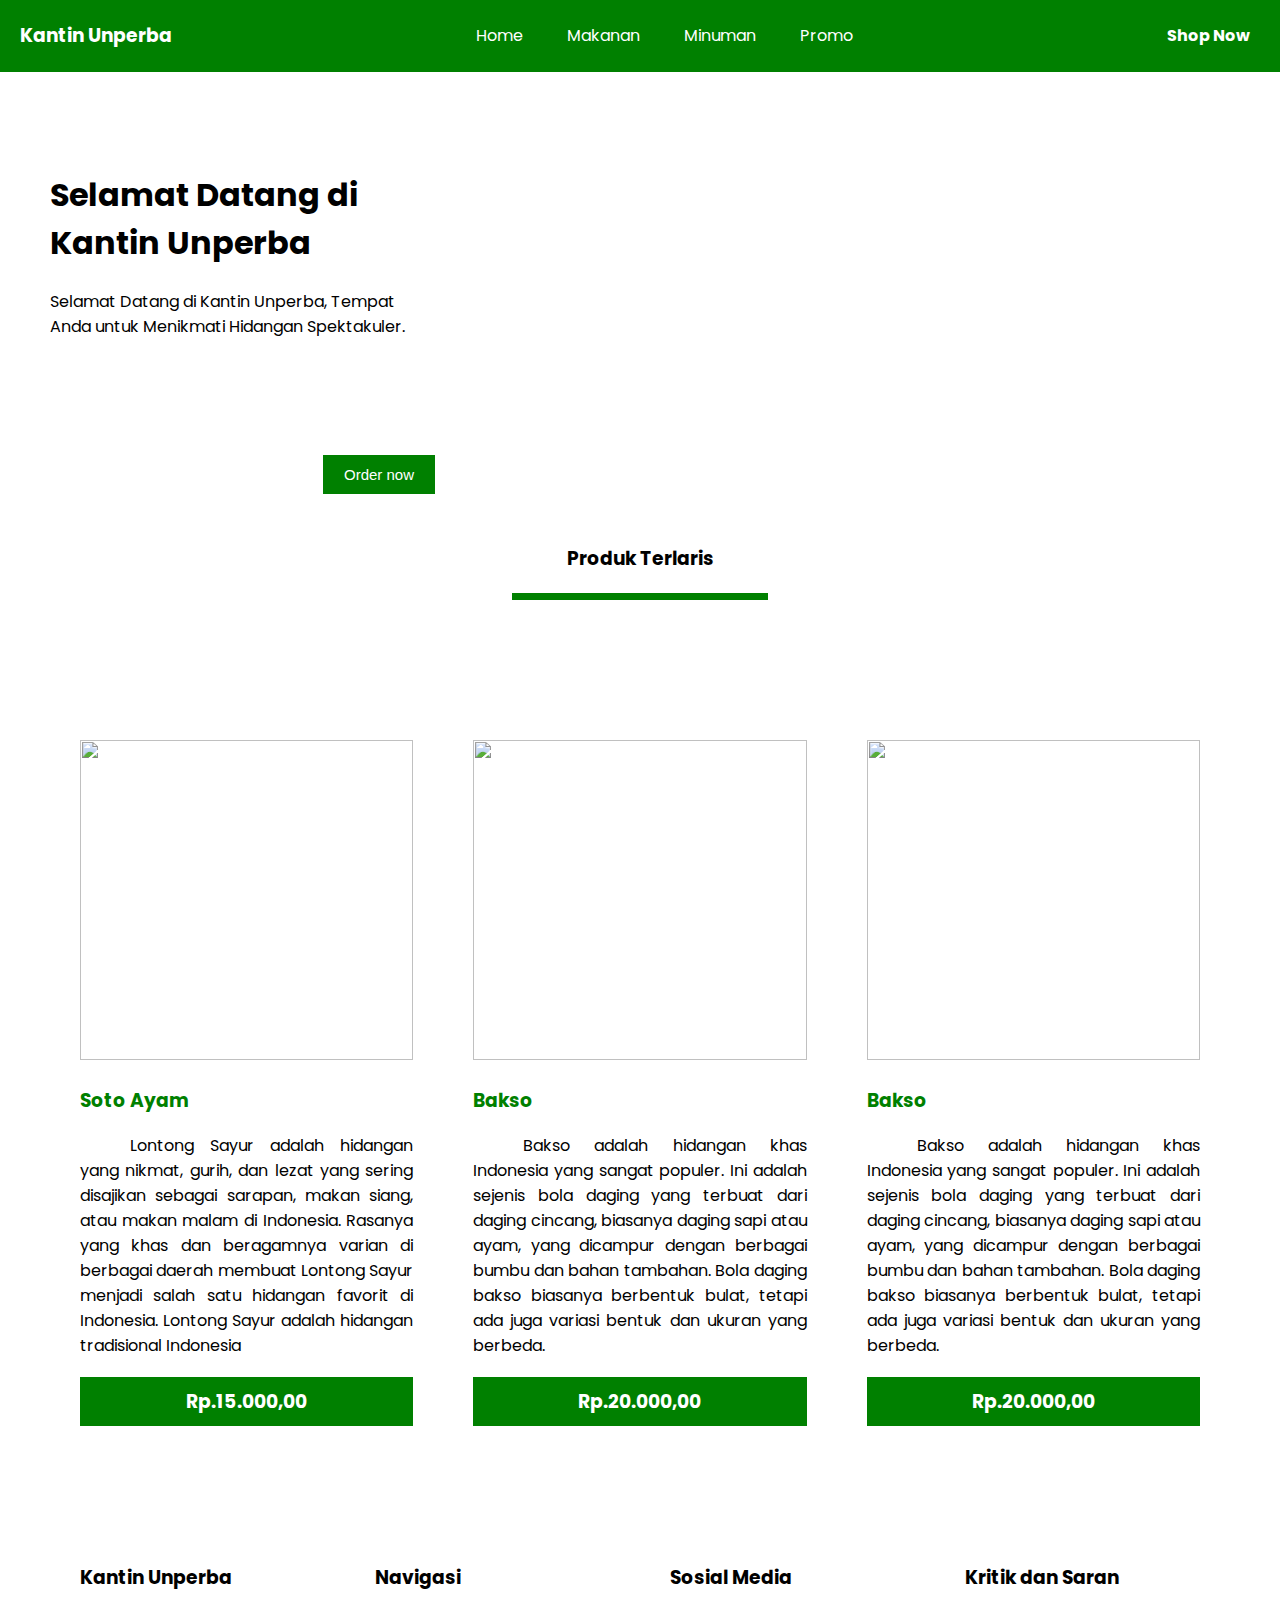
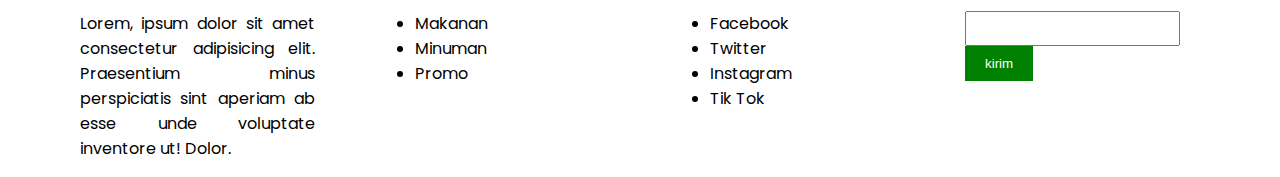
==== index.html @ 9907d781 "first commit" ====
<!DOCTYPE html>
<html lang="en">
  <head>
    <meta charset="UTF-8" />
    <meta name="viewport" content="width=device-width, initial-scale=1.0" />
    <title>praktikum web kelas sore</title>
    <link rel="stylesheet" href="assets/styles/navbar.css" />
    <link rel="stylesheet" href="assets/styles/fonts.css" />
    <link rel="stylesheet" href="assets/styles/hero.css" />
    <link rel="stylesheet" href="assets/styles/produkterlaris.css" />
    <link rel="stylesheet" href="assets/styles/footer.css" />
  </head>
  <body>
    <header>
      <nav class="navbar">
        <h3>Kantin Unperba</h3>
        <ul>
          <li><a href="index.html">Home</a></li>
          <li><a href="makanan.html">Makanan</a></li>
          <li><a href="minuman.html">Minuman</a></li>
          <li><a href="promo.html">Promo</a></li>
        </ul>
        <h4>Shop Now</h4>
      </nav>
    </header>
    <div class="hero">
      <div class="left-content">
        <h1>Selamat Datang di Kantin Unperba</h1>
        <p>
          Selamat Datang di Kantin Unperba, Tempat Anda untuk Menikmati Hidangan
          Spektakuler.
        </p>
        <button>Order now</button>
      </div>
      <div class="right-content">
        <img
          src="https://d1vbn70lmn1nqe.cloudfront.net/prod/wp-content/uploads/2022/01/07073657/ketahui-makanan-yang-dapat-merusak-kulit-halodoc.jpg"
          alt=""
        />
      </div>
    </div>
    <h3 class="judul-produk">Produk Terlaris</h3>
    <div class="produk-terlaris">
      <div class="produk1">
        <img
          src="https://palpres.disway.id/upload/b585c852c1493e5de5ada767252a5e8d.jpeg"
          alt=""
        />
        <h3 class="nama-produk">Soto Ayam</h3>
        <p class="deskripsi">
          Lontong Sayur adalah hidangan yang nikmat, gurih, dan lezat yang
          sering disajikan sebagai sarapan, makan siang, atau makan malam di
          Indonesia. Rasanya yang khas dan beragamnya varian di berbagai daerah
          membuat Lontong Sayur menjadi salah satu hidangan favorit di
          Indonesia. Lontong Sayur adalah hidangan tradisional Indonesia
        </p>
        <h3 class="harga">Rp.15.000,00</h3>
      </div>
      <div class="produk1">
        <img
          src="https://static.promediateknologi.id/crop/0x0:0x0/750x500/webp/photo/2022/06/14/3999898874.jpg"
          alt=""
        />
        <h3 class="nama-produk">Bakso</h3>
        <p class="deskripsi">
          Bakso adalah hidangan khas Indonesia yang sangat populer. Ini adalah
          sejenis bola daging yang terbuat dari daging cincang, biasanya daging
          sapi atau ayam, yang dicampur dengan berbagai bumbu dan bahan
          tambahan. Bola daging bakso biasanya berbentuk bulat, tetapi ada juga
          variasi bentuk dan ukuran yang berbeda.
        </p>
        <h3 class="harga">Rp.20.000,00</h3>
      </div>
      <div class="produk1">
        <img
          src="https://www.sasa.co.id/medias/editor/oris/pempek.jpg"
          alt=""
        />
        <h3 class="nama-produk">Bakso</h3>
        <p class="deskripsi">
          Bakso adalah hidangan khas Indonesia yang sangat populer. Ini adalah
          sejenis bola daging yang terbuat dari daging cincang, biasanya daging
          sapi atau ayam, yang dicampur dengan berbagai bumbu dan bahan
          tambahan. Bola daging bakso biasanya berbentuk bulat, tetapi ada juga
          variasi bentuk dan ukuran yang berbeda.
        </p>
        <h3 class="harga">Rp.20.000,00</h3>
      </div>
    </div>
    <footer class="footer">
      <div class="deskripsi-footer">
        <h3>Kantin Unperba</h3>
        <p>
          Lorem, ipsum dolor sit amet consectetur adipisicing elit. Praesentium
          minus perspiciatis sint aperiam ab esse unde voluptate inventore ut!
          Dolor.
        </p>
      </div>
      <div class="deskripsi-footer">
        <h3>Navigasi</h3>
        <ul>
          <li>Makanan</li>
          <li>Minuman</li>
          <li>Promo</li>
        </ul>
      </div>
      <div class="deskripsi-footer">
        <h3>Sosial Media</h3>
        <ul>
          <li>Facebook</li>
          <li>Twitter</li>
          <li>Instagram</li>
          <li>Tik Tok</li>
        </ul>
      </div>
      <div class="deskripsi-footer">
        <h3>Kritik dan Saran</h3>
        <input type="text" />
        <button>kirim</button>
      </div>
    </footer>
  </body>
  <script src="assets/scripts/script.js"></script>
</html>
---- assets/styles/navbar.css ----
/* Gaya dasar untuk navbar */

.navbar {
  width: 100%;
  position: fixed;
  top: 0;
  display: flex;
  justify-content: space-between;
  align-items: center;
  background-color: green;
}
nav.sticky {
  background-color: rgb(154, 235, 154);
  box-shadow: 5px 5px 10px rgba(0, 0, 0, 0.5);
}
nav.sticky h3,
nav.sticky h4,
nav.sticky a {
  color: black;
}
nav.sticky a:hover {
  color: green;
}
/* Gaya untuk judul di navbar */
.navbar h3 {
  color: white;
  padding-left: 20px;
}
/* Gaya untuk shop now */
.navbar h4 {
  color: white;
  padding: 2px 10px;
  margin-right: 20px;
}
.navbar h4:hover {
  background-color: rgb(154, 235, 154);
  color: black;
}

/* Gaya untuk daftar yang berisi tautan */
.navbar ul {
  list-style: none;
  padding: 0;
  text-align: center;
}

/* Gaya untuk setiap tautan di navbar */
.navbar li {
  display: inline;
  margin: 0 10px; /* Jarak antara tautan */
}

/* Gaya untuk tautan di navbar */
.navbar a {
  text-decoration: none;
  color: #fff;
  font-size: 16px;
  padding: 20px 10px;
}

/* Gaya saat tautan disorot (hover) */
.navbar a:hover {
  color: black;
  background-color: rgb(154, 235, 154);
  padding: 20px 10px;
}

.active,
.btn:hover {
  background-color: black;
  color: white;
}
---- assets/styles/fonts.css ----
@import url("https://fonts.googleapis.com/css2?family=Poppins:ital,wght@0,100;0,200;0,300;0,400;0,500;0,600;0,700;0,800;0,900;1,100;1,200;1,300;1,400;1,500;1,600;1,700;1,800;1,900&display=swap");

body {
  font-family: "Poppins", sans-serif;
  margin: 0;
}
---- assets/styles/hero.css ----
.hero {
  display: grid;
  grid-template-columns: repeat(2, 1fr);
  gap: 10px;
  margin: 0px 50px;
  margin-top: 150px;
  align-items: center;
}

.hero .left-content {
  margin-right: 200px;
}
.hero .left-content button {
  float: right;
  margin-top: 100px;
  font-size: 15px;
  background-color: green;
  padding: 10px 20px;
  border: 1px solid green;
  color: white;
}
.hero .left-content button:hover {
  background-color: rgb(154, 235, 154);
  color: black;
}
.hero .right-content img {
  width: 700px;
  border-top-left-radius: 100px;
  border-bottom-right-radius: 100px;
}
---- assets/styles/produkterlaris.css ----
.judul-produk {
  text-align: center;
  margin-top: 50px;
  border-bottom: 7px solid green;
  padding-bottom: 20px;
  margin-left: 40%;
  margin-right: 40%;
}
.produk-terlaris {
  display: grid;
  grid-template-columns: repeat(3, 1fr);
  gap: 4;
  margin-top: 100px;
  margin-right: 50px;
  margin-left: 50px;
}
.produk-terlaris img {
  width: 100%;
  height: 320px;
}
.produk-terlaris p {
  text-align: justify;
  text-indent: 50px;
}
.produk-terlaris .produk1 {
  margin: 0px 30px;
  margin-top: 40px;
}
.produk-terlaris .nama-produk {
  color: green;
}
.produk-terlaris .harga {
  background-color: green;
  padding: 10px;
  color: white;
  text-align: center;
}
.produk-terlaris .harga:hover {
  background-color: rgb(154, 235, 154);
  color: black;
}
---- assets/styles/footer.css ----
.footer {
  display: grid;
  grid-template-columns: repeat(4, 1fr);
  gap: 4;
  margin: 0px 50px;
  margin-top: 100px;
}
.footer .deskripsi-footer {
  margin: 0px 30px;
}
.footer .deskripsi-footer p {
  text-align: justify;
}
.footer .deskripsi-footer button {
  background-color: green;
  border: none;
  color: white;
  padding: 10px 20px;
}
.footer .deskripsi-footer button:hover {
  background-color: rgb(154, 235, 154);
  color: black;
}
.footer .deskripsi-footer input {
  padding: 8px 17px;
}
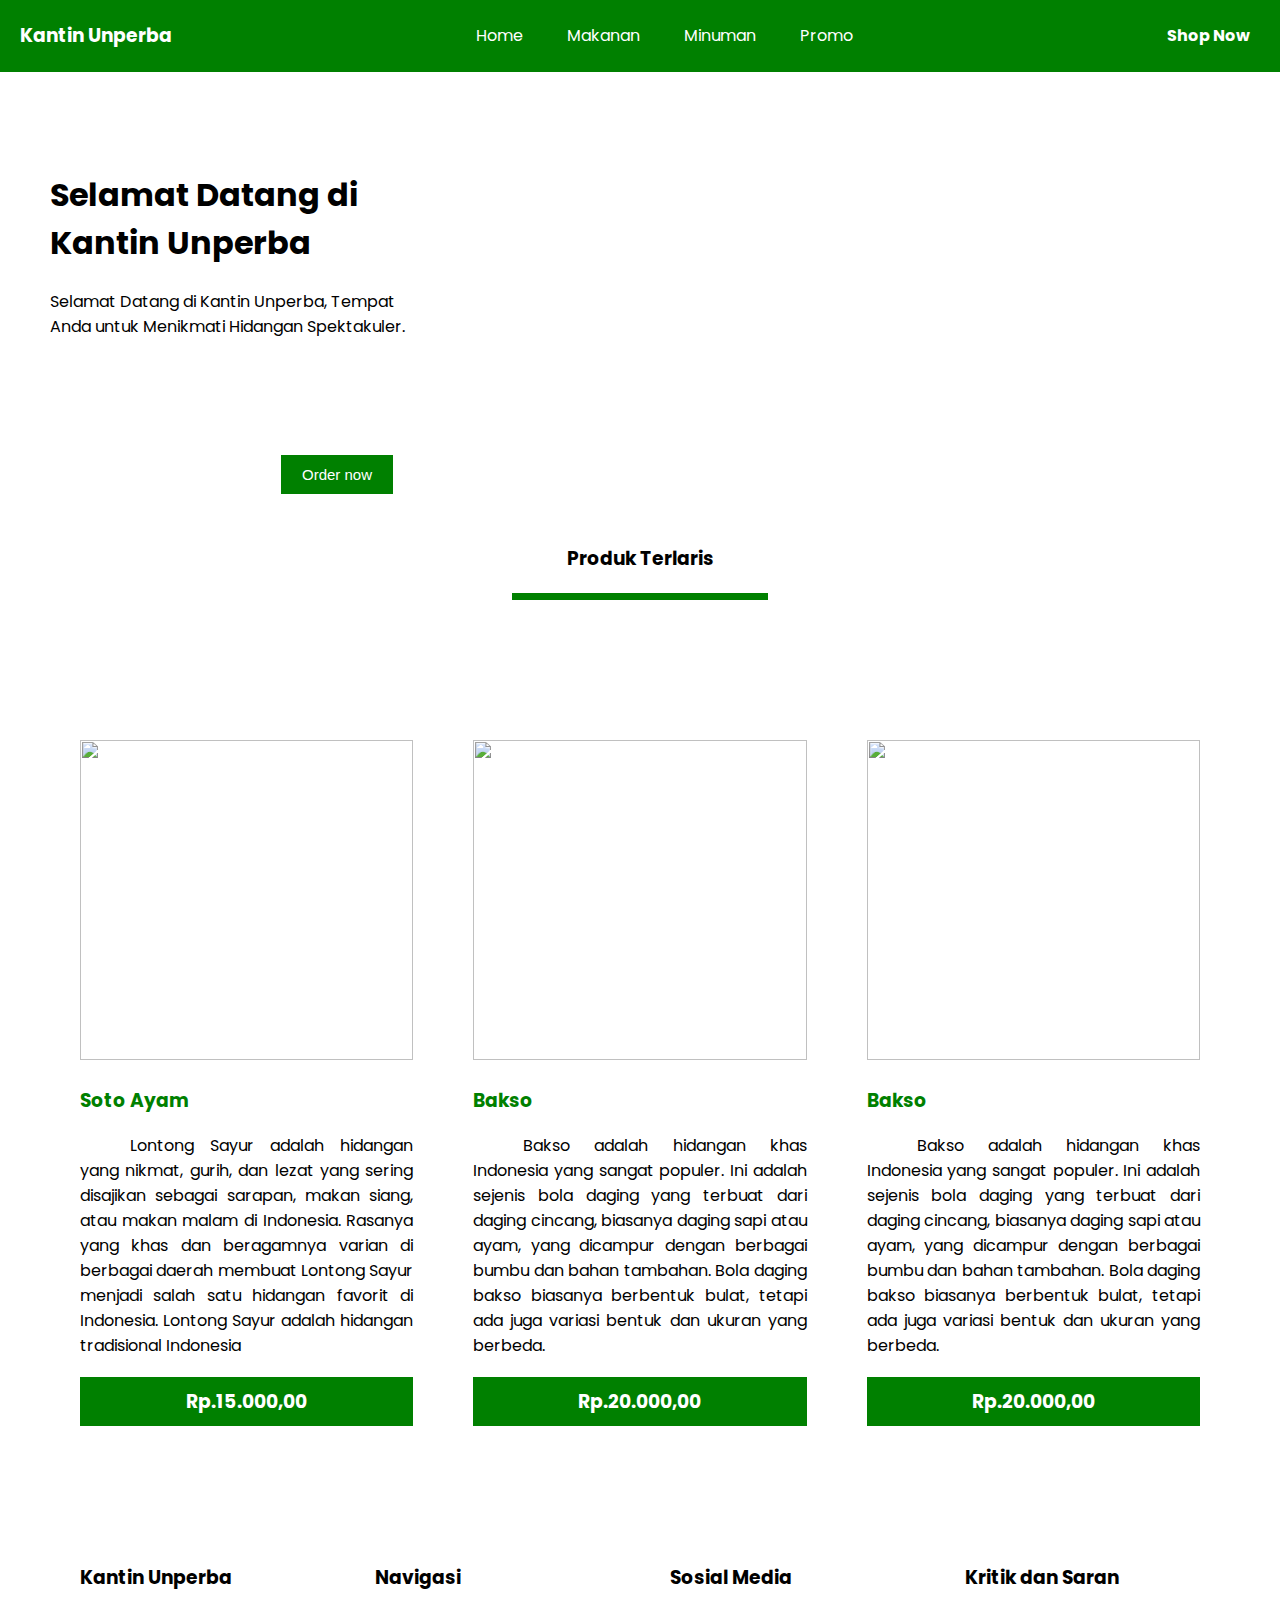
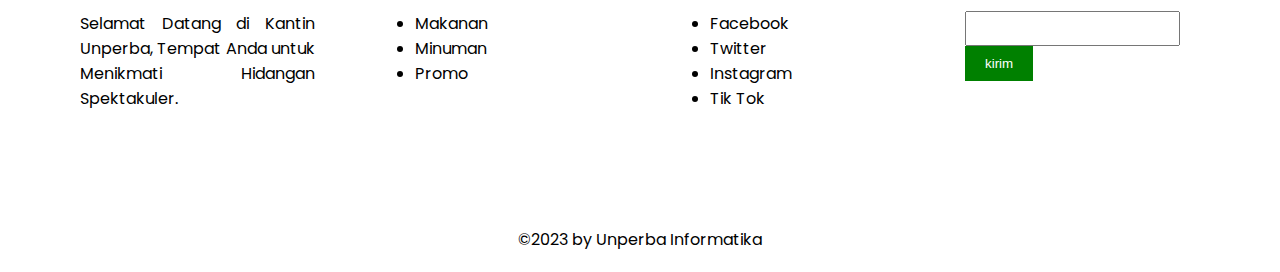
==== commit 395a39f5: "fix responsive" ====
--- a/index.html
+++ b/index.html
@@ -91,9 +91,8 @@
       <div class="deskripsi-footer">
         <h3>Kantin Unperba</h3>
         <p>
-          Lorem, ipsum dolor sit amet consectetur adipisicing elit. Praesentium
-          minus perspiciatis sint aperiam ab esse unde voluptate inventore ut!
-          Dolor.
+          Selamat Datang di Kantin Unperba, Tempat Anda untuk Menikmati Hidangan
+          Spektakuler.
         </p>
       </div>
       <div class="deskripsi-footer">
@@ -120,5 +119,6 @@
       </div>
     </footer>
   </body>
+  <div class="copyright">&copy;2023 by Unperba Informatika</div>
   <script src="assets/scripts/script.js"></script>
 </html>
--- a/assets/styles/navbar.css
+++ b/assets/styles/navbar.css
@@ -70,3 +70,22 @@
   background-color: black;
   color: white;
 }
+@media (max-width: 768px) {
+  .navbar {
+    display: block;
+  }
+  .navbar a {
+    padding: 5px 5px;
+  }
+  .navbar a:hover {
+    padding: 5px 5px;
+  }
+  .navbar h3 {
+    text-align: center;
+    padding-bottom: 20px;
+    border-bottom: 1px solid white;
+  }
+  .navbar h4 {
+    display: none;
+  }
+}
--- a/assets/styles/hero.css
+++ b/assets/styles/hero.css
@@ -11,8 +11,8 @@
   margin-right: 200px;
 }
 .hero .left-content button {
-  float: right;
   margin-top: 100px;
+  margin-left: 60%;
   font-size: 15px;
   background-color: green;
   padding: 10px 20px;
@@ -28,3 +28,29 @@
   border-top-left-radius: 100px;
   border-bottom-right-radius: 100px;
 }
+@media (max-width: 768px) {
+  .hero {
+    grid-template-columns: repeat(1, 1fr);
+    margin: 0px 10px;
+    margin-top: 120px;
+  }
+  .hero .right-content img {
+    width: 100%;
+    border-top-left-radius: 10px;
+    border-bottom-right-radius: 10px;
+  }
+  .hero .left-content {
+    margin-right: 0;
+    text-align: center;
+  }
+  .hero .left-content button {
+    margin-top: 50px;
+    margin-left: 0;
+    margin-bottom: 20px;
+    font-size: 15px;
+    background-color: green;
+    padding: 10px 20px;
+    border: 1px solid green;
+    color: white;
+  }
+}
--- a/assets/styles/produkterlaris.css
+++ b/assets/styles/produkterlaris.css
@@ -39,3 +39,20 @@
   background-color: rgb(154, 235, 154);
   color: black;
 }
+
+@media (max-width: 768px) {
+  .produk-terlaris {
+    grid-template-columns: repeat(1, 1fr);
+    margin: 0 20px;
+    margin-right: 10px;
+    margin-left: 10px;
+  }
+  .produk-terlaris .produk1 {
+    margin: 0px 10px;
+    margin-top: 40px;
+  }
+  .judul-produk {
+    margin-left: 10%;
+    margin-right: 10%;
+  }
+}
--- a/assets/styles/footer.css
+++ b/assets/styles/footer.css
@@ -4,6 +4,7 @@
   gap: 4;
   margin: 0px 50px;
   margin-top: 100px;
+  padding-bottom: 100px;
 }
 .footer .deskripsi-footer {
   margin: 0px 30px;
@@ -24,3 +25,18 @@
 .footer .deskripsi-footer input {
   padding: 8px 17px;
 }
+.copyright {
+  text-align: center;
+  margin-bottom: 20px;
+}
+@media (max-width: 768px) {
+  .footer {
+    grid-template-columns: repeat(1, 1fr);
+    margin: 0 20px;
+  }
+
+  /* Gaya untuk .deskripsi-footer pada layar yang lebih kecil */
+  .footer .deskripsi-footer {
+    margin: 0 15px;
+  }
+}
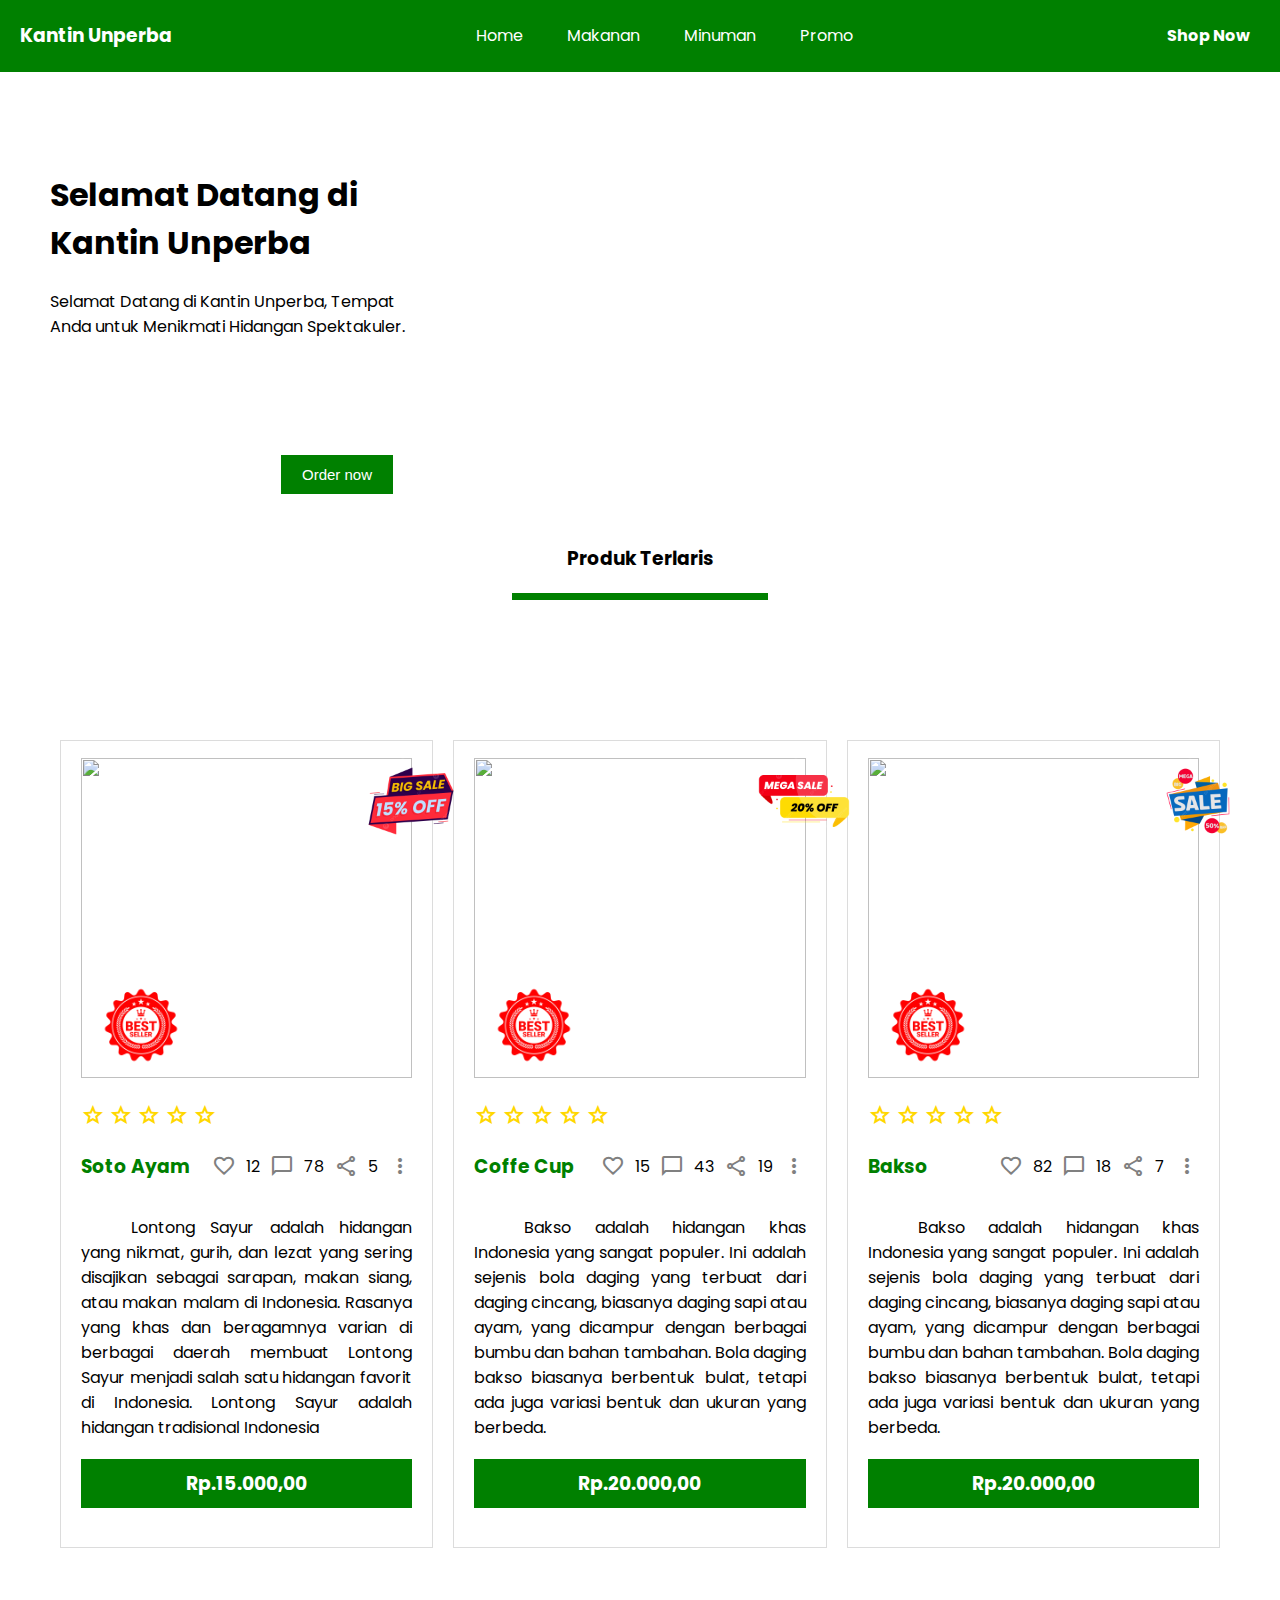
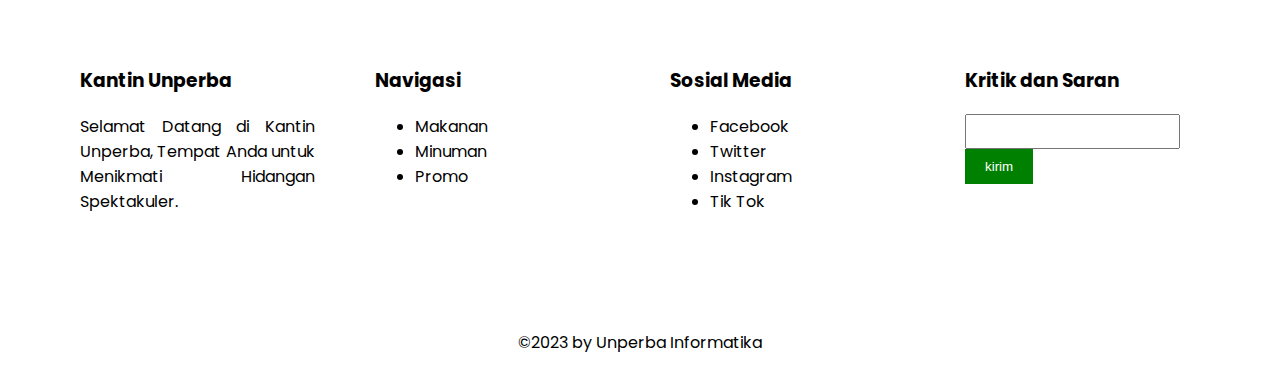
==== commit ac6929ed: "fix" ====
--- a/index.html
+++ b/index.html
@@ -9,6 +9,10 @@
     <link rel="stylesheet" href="assets/styles/hero.css" />
     <link rel="stylesheet" href="assets/styles/produkterlaris.css" />
     <link rel="stylesheet" href="assets/styles/footer.css" />
+    <link
+      rel="stylesheet"
+      href="https://fonts.googleapis.com/css2?family=Material+Symbols+Outlined:opsz,wght,FILL,GRAD@24,400,0,0"
+    />
   </head>
   <body>
     <header>
@@ -42,11 +46,35 @@
     <h3 class="judul-produk">Produk Terlaris</h3>
     <div class="produk-terlaris">
       <div class="produk1">
+        <div class="gambar-diskon">
+          <img src="assets/image/bigsale.png" alt="" />
+        </div>
         <img
           src="https://palpres.disway.id/upload/b585c852c1493e5de5ada767252a5e8d.jpeg"
           alt=""
         />
-        <h3 class="nama-produk">Soto Ayam</h3>
+        <div class="seller">
+          <img src="assets/image/bestseller.png" alt="" />
+        </div>
+        <div class="rate">
+          <span class="material-symbols-outlined" id="star">grade</span>
+          <span class="material-symbols-outlined" id="star">grade</span>
+          <span class="material-symbols-outlined" id="star">grade</span>
+          <span class="material-symbols-outlined" id="star">grade</span>
+          <span class="material-symbols-outlined" id="star">grade</span>
+        </div>
+        <div class="header-produk">
+          <h3 class="nama-produk">Soto Ayam</h3>
+          <div class="notifikasi">
+            <span class="material-symbols-outlined"> favorite </span
+            ><span class="angka-notif">12</span>
+            <span class="material-symbols-outlined"> chat_bubble </span
+            ><span class="angka-notif">78</span>
+            <span class="material-symbols-outlined"> share </span
+            ><span class="angka-notif">5</span>
+            <span class="material-symbols-outlined"> more_vert </span>
+          </div>
+        </div>
         <p class="deskripsi">
           Lontong Sayur adalah hidangan yang nikmat, gurih, dan lezat yang
           sering disajikan sebagai sarapan, makan siang, atau makan malam di
@@ -57,11 +85,35 @@
         <h3 class="harga">Rp.15.000,00</h3>
       </div>
       <div class="produk1">
+        <div class="gambar-diskon">
+          <img src="assets/image/megasale.png" alt="" />
+        </div>
         <img
           src="https://static.promediateknologi.id/crop/0x0:0x0/750x500/webp/photo/2022/06/14/3999898874.jpg"
           alt=""
         />
-        <h3 class="nama-produk">Bakso</h3>
+        <div class="seller">
+          <img src="assets/image/bestseller.png" alt="" />
+        </div>
+        <div class="rate">
+          <span class="material-symbols-outlined" id="star">grade</span>
+          <span class="material-symbols-outlined" id="star">grade</span>
+          <span class="material-symbols-outlined" id="star">grade</span>
+          <span class="material-symbols-outlined" id="star">grade</span>
+          <span class="material-symbols-outlined" id="star">grade</span>
+        </div>
+        <div class="header-produk">
+          <h3 class="nama-produk">Coffe Cup</h3>
+          <div class="notifikasi">
+            <span class="material-symbols-outlined"> favorite </span
+            ><span class="angka-notif">15</span>
+            <span class="material-symbols-outlined"> chat_bubble </span
+            ><span class="angka-notif">43</span>
+            <span class="material-symbols-outlined"> share </span
+            ><span class="angka-notif">19</span>
+            <span class="material-symbols-outlined"> more_vert </span>
+          </div>
+        </div>
         <p class="deskripsi">
           Bakso adalah hidangan khas Indonesia yang sangat populer. Ini adalah
           sejenis bola daging yang terbuat dari daging cincang, biasanya daging
@@ -72,11 +124,35 @@
         <h3 class="harga">Rp.20.000,00</h3>
       </div>
       <div class="produk1">
+        <div class="gambar-diskon">
+          <img src="assets/image/sale.png" alt="" />
+        </div>
         <img
           src="https://www.sasa.co.id/medias/editor/oris/pempek.jpg"
           alt=""
         />
-        <h3 class="nama-produk">Bakso</h3>
+        <div class="seller">
+          <img src="assets/image/bestseller.png" alt="" />
+        </div>
+        <div class="rate">
+          <span class="material-symbols-outlined" id="star">grade</span>
+          <span class="material-symbols-outlined" id="star">grade</span>
+          <span class="material-symbols-outlined" id="star">grade</span>
+          <span class="material-symbols-outlined" id="star">grade</span>
+          <span class="material-symbols-outlined" id="star">grade</span>
+        </div>
+        <div class="header-produk">
+          <h3 class="nama-produk">Bakso</h3>
+          <div class="notifikasi">
+            <span class="material-symbols-outlined"> favorite </span
+            ><span class="angka-notif">82</span>
+            <span class="material-symbols-outlined"> chat_bubble </span
+            ><span class="angka-notif">18</span>
+            <span class="material-symbols-outlined"> share </span
+            ><span class="angka-notif">7</span>
+            <span class="material-symbols-outlined"> more_vert </span>
+          </div>
+        </div>
         <p class="deskripsi">
           Bakso adalah hidangan khas Indonesia yang sangat populer. Ini adalah
           sejenis bola daging yang terbuat dari daging cincang, biasanya daging
--- a/assets/styles/navbar.css
+++ b/assets/styles/navbar.css
@@ -13,10 +13,19 @@
   background-color: rgb(154, 235, 154);
   box-shadow: 5px 5px 10px rgba(0, 0, 0, 0.5);
 }
+nav.hidden {
+  height: 0;
+  animation: fadeOut 10s forwards;
+}
 nav.sticky h3,
 nav.sticky h4,
 nav.sticky a {
   color: black;
+}
+nav.hidden h3,
+nav.hidden h4,
+nav.hidden a {
+  display: none;
 }
 nav.sticky a:hover {
   color: green;
--- a/assets/styles/produkterlaris.css
+++ b/assets/styles/produkterlaris.css
@@ -23,7 +23,7 @@
   text-indent: 50px;
 }
 .produk-terlaris .produk1 {
-  margin: 0px 30px;
+  margin: 0px 10px;
   margin-top: 40px;
 }
 .produk-terlaris .nama-produk {
@@ -38,6 +38,79 @@
 .produk-terlaris .harga:hover {
   background-color: rgb(154, 235, 154);
   color: black;
+}
+.header-produk {
+  display: flex;
+  justify-content: space-between;
+  align-items: center;
+}
+.material-symbols-outlined {
+  color: gray;
+}
+.notifikasi {
+  display: flex;
+  align-items: center;
+}
+.material-symbols-outlined:hover {
+  color: green;
+}
+.angka-notif {
+  margin: 0px 10px;
+}
+.rate {
+  margin-top: 20px;
+}
+#star {
+  color: gold;
+}
+.produk1 {
+  border: 1px solid gainsboro;
+  padding: 20px;
+}
+.diskon {
+  color: gray;
+  text-decoration: line-through;
+}
+.keterangan-diskon {
+  display: flex;
+  justify-content: space-between;
+}
+.keterangan-diskon h5 {
+  font-size: 15px;
+  font-weight: 300;
+}
+.deskripsi-diskon {
+  color: red;
+}
+.ongkir {
+  position: relative;
+  top: -120px;
+  margin-bottom: -130px;
+  overflow: hidden;
+}
+.ongkir img {
+  width: 130px;
+  height: auto;
+}
+.seller {
+  position: relative;
+  top: -100px;
+  left: 20px;
+  margin-bottom: -90px;
+}
+.seller img {
+  width: 80px;
+  height: auto;
+}
+.gambar-diskon {
+  margin-top: -110px;
+  position: relative;
+  top: 100px;
+  left: 280px;
+}
+.gambar-diskon img {
+  width: 100px;
+  height: auto;
 }
 
 @media (max-width: 768px) {
@@ -55,4 +128,8 @@
     margin-left: 10%;
     margin-right: 10%;
   }
+  .gambar-diskon {
+    left: 200px;
+    margin-right: 200px;
+  }
 }
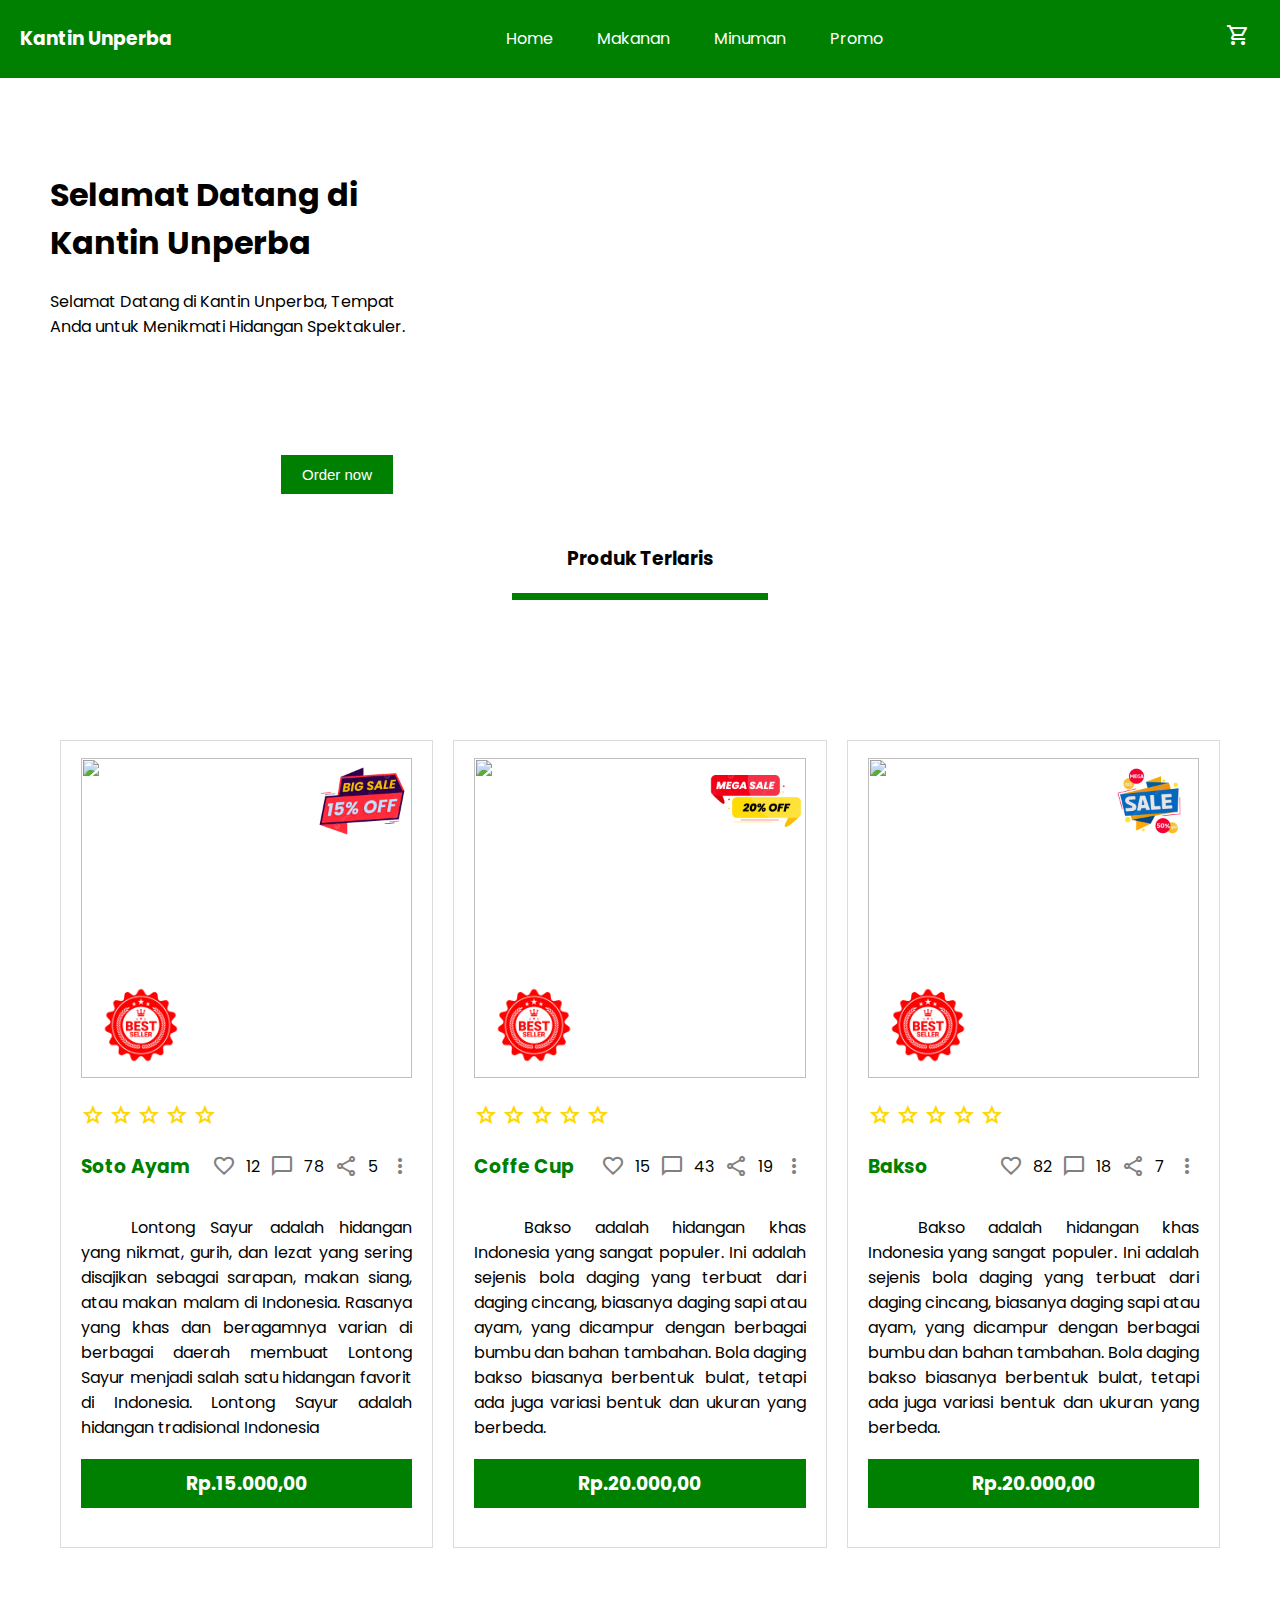
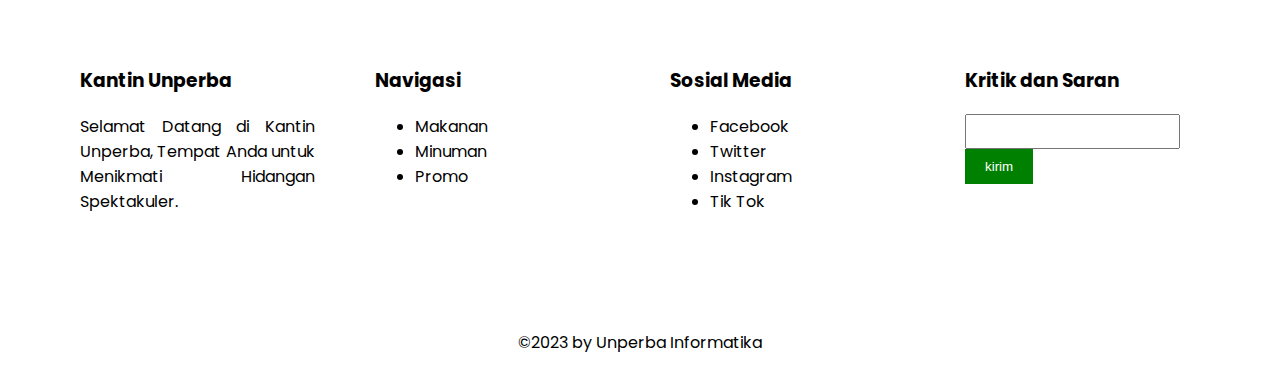
==== commit 84224282: "final" ====
--- a/index.html
+++ b/index.html
@@ -24,7 +24,11 @@
           <li><a href="minuman.html">Minuman</a></li>
           <li><a href="promo.html">Promo</a></li>
         </ul>
-        <h4>Shop Now</h4>
+        <h4>
+          <span class="material-symbols-outlined" style="color: white">
+            shopping_cart
+          </span>
+        </h4>
       </nav>
     </header>
     <div class="hero">
--- a/assets/styles/navbar.css
+++ b/assets/styles/navbar.css
@@ -8,6 +8,7 @@
   justify-content: space-between;
   align-items: center;
   background-color: green;
+  z-index: 9999;
 }
 nav.sticky {
   background-color: rgb(154, 235, 154);
--- a/assets/styles/produkterlaris.css
+++ b/assets/styles/produkterlaris.css
@@ -106,7 +106,7 @@
   margin-top: -110px;
   position: relative;
   top: 100px;
-  left: 280px;
+  text-align: end;
 }
 .gambar-diskon img {
   width: 100px;
@@ -129,7 +129,33 @@
     margin-right: 10%;
   }
   .gambar-diskon {
+    top: 120px;
     left: 200px;
     margin-right: 200px;
   }
+
+  .produk-terlaris img {
+    width: 100%;
+    height: auto;
+  }
+  .ongkir {
+    position: relative;
+    top: -100px;
+    margin-bottom: -100px;
+    overflow: hidden;
+  }
+  .ongkir img {
+    width: 100px;
+    height: auto;
+  }
+  .seller {
+    position: relative;
+    top: -100px;
+    left: 20px;
+    margin-bottom: -90px;
+  }
+  .seller img {
+    width: 80px;
+    height: auto;
+  }
 }
